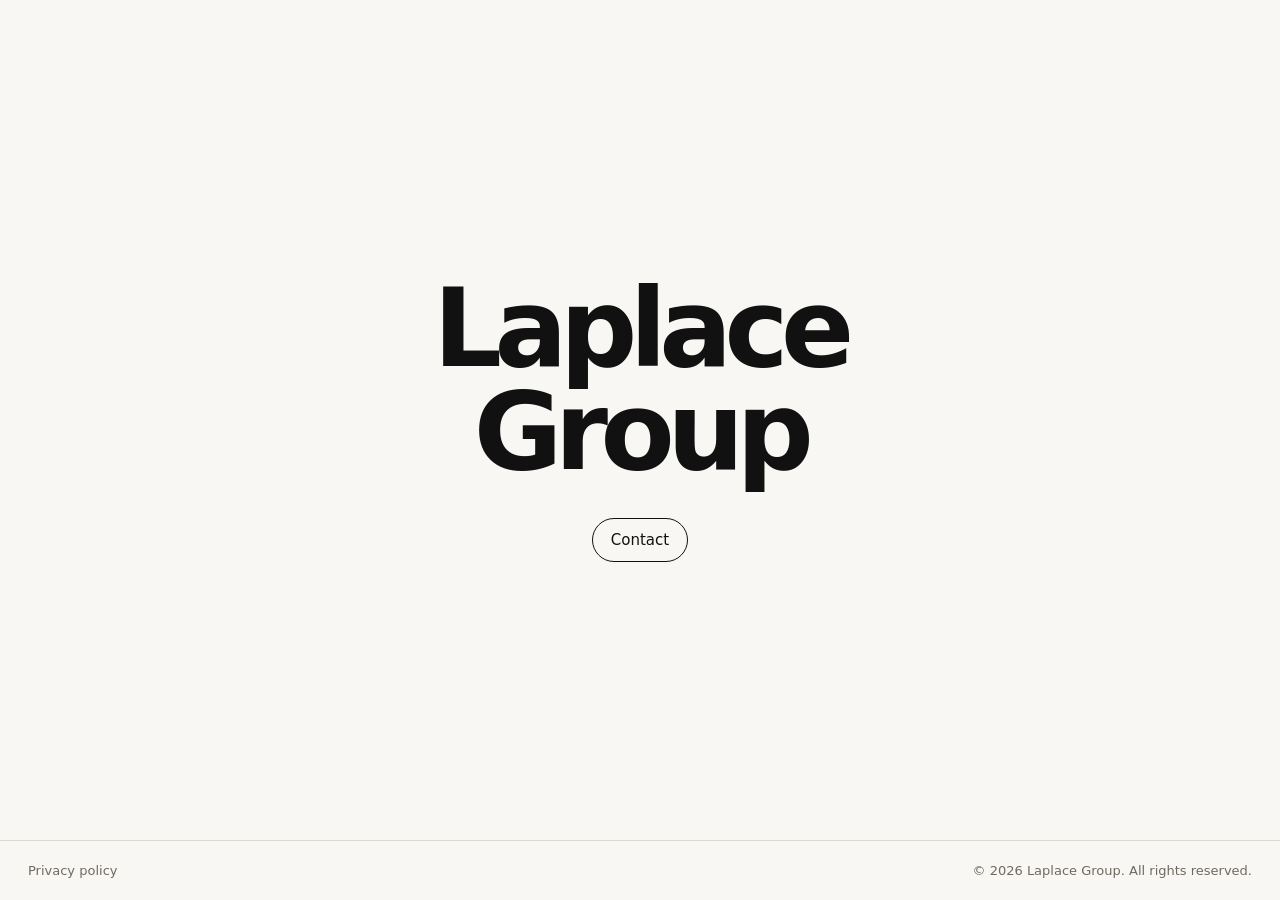
==== index.html @ 6a1b1ec4 "Publish Laplace Group static site" ====
<!doctype html>
<html lang="en">
  <head>
    <meta charset="utf-8">
    <meta name="viewport" content="width=device-width, initial-scale=1">
    <title>Laplace Group</title>
    <meta name="description" content="Laplace Group.">
    <link rel="canonical" href="https://laplacegroup.io/">
    <link rel="stylesheet" href="/styles.css">
    <meta property="og:title" content="Laplace Group">
    <meta property="og:description" content="Laplace Group.">
    <meta property="og:type" content="website">
    <meta property="og:url" content="https://laplacegroup.io/">
    <meta property="og:site_name" content="Laplace Group">
    <meta property="og:image" content="https://laplacegroup.io/og.png">
    <meta property="og:image:width" content="1730">
    <meta property="og:image:height" content="909">
    <meta property="og:image:alt" content="Laplace Group">
    <meta name="twitter:card" content="summary_large_image">
    <meta name="twitter:title" content="Laplace Group">
    <meta name="twitter:description" content="Laplace Group.">
    <meta name="twitter:image" content="https://laplacegroup.io/og.png">
  </head>
  <body>
    <div class="site-shell">
      <main class="landing-main">
        <div class="landing-wrap">
          <h1>Laplace Group</h1>
          <a class="contact-link" href="mailto:hello@laplacegroup.io">Contact</a>
        </div>
      </main>

      <footer class="site-footer">
        <a href="/privacy.html">Privacy policy</a>
        <span>© 2026 Laplace Group. All rights reserved.</span>
      </footer>
    </div>
  </body>
</html>
---- styles.css ----
:root {
  --bg: #f8f7f3;
  --text: #111111;
  --muted: #6f6a60;
  --line: #ded9ce;
}

* {
  box-sizing: border-box;
}

html {
  background: var(--bg);
}

body {
  margin: 0;
  background: var(--bg);
  color: var(--text);
  font-family: Inter, ui-sans-serif, system-ui, -apple-system,
    BlinkMacSystemFont, "Segoe UI", sans-serif;
}

a {
  color: inherit;
}

.site-shell {
  min-height: 100vh;
  display: flex;
  flex-direction: column;
}

.landing-main {
  flex: 1;
  display: grid;
  place-items: center;
  padding: 48px 24px;
  text-align: center;
}

.landing-wrap {
  max-width: 760px;
}

.landing-wrap h1 {
  margin: 0;
  font-size: clamp(46px, 9vw, 108px);
  font-weight: 650;
  letter-spacing: -0.07em;
  line-height: 0.95;
}

.contact-link {
  margin-top: 34px;
  display: inline-flex;
  align-items: center;
  justify-content: center;
  padding: 12px 18px;
  border: 1px solid var(--text);
  border-radius: 999px;
  font-size: 15px;
  text-decoration: none;
}

.site-footer {
  display: flex;
  flex-wrap: wrap;
  justify-content: space-between;
  gap: 16px;
  padding: 22px 28px;
  border-top: 1px solid var(--line);
  color: var(--muted);
  font-size: 13px;
}

.site-footer a {
  text-decoration: none;
}

.privacy-main {
  width: min(100%, 808px);
  padding: 48px 24px;
  line-height: 1.6;
}

.privacy-main h1 {
  line-height: 1.2;
}

.contact-link:hover,
.site-footer a:hover {
  opacity: 0.7;
}

a:focus-visible {
  outline: 2px solid var(--text);
  outline-offset: 4px;
}

@media (max-width: 520px) {
  .site-footer {
    align-items: flex-start;
    flex-direction: column;
  }
}

@media (prefers-reduced-motion: reduce) {
  * {
    scroll-behavior: auto !important;
  }
}
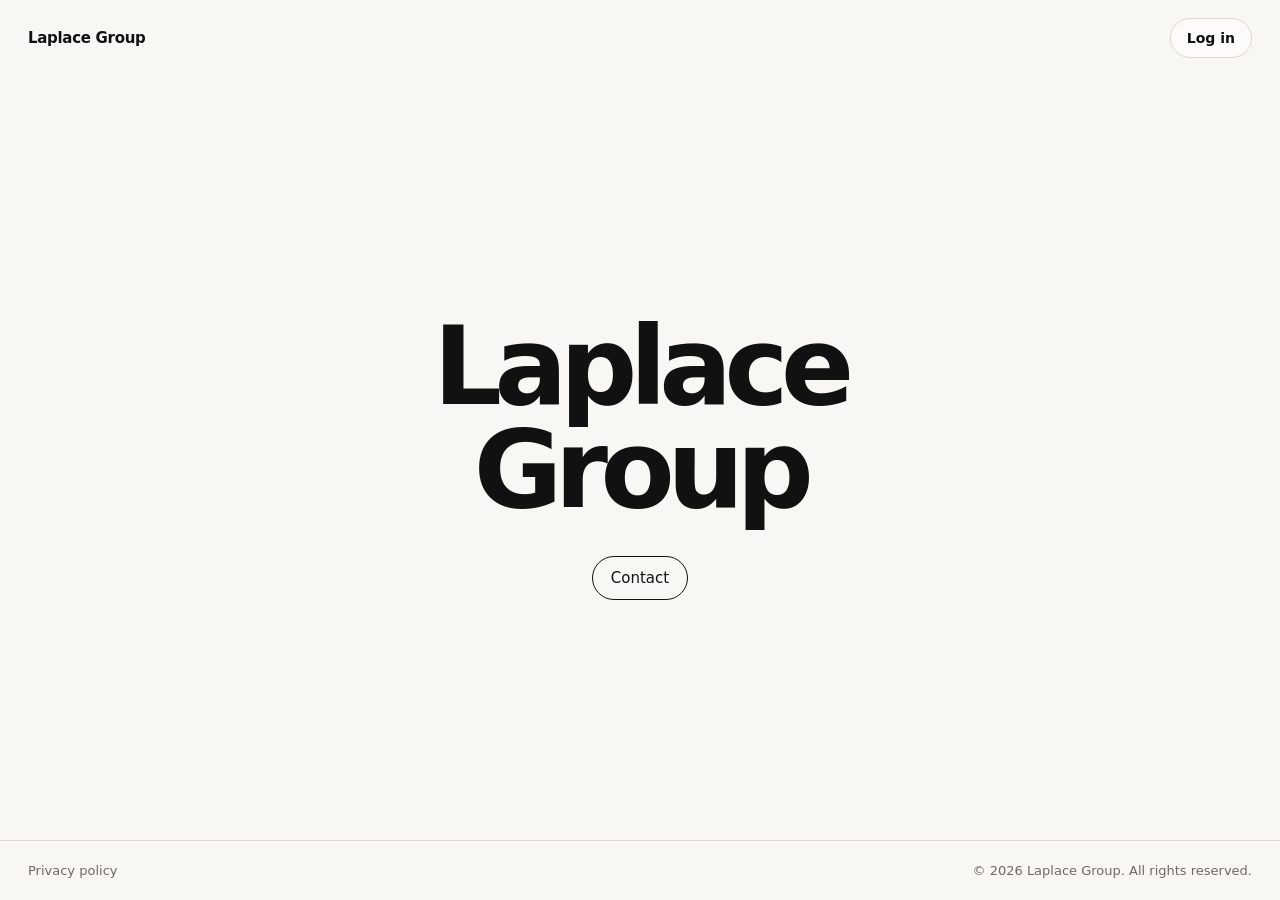
==== commit 87187e2f: "Link public site to admin portal" ====
--- a/index.html
+++ b/index.html
@@ -23,6 +23,11 @@
   </head>
   <body>
     <div class="site-shell">
+      <header class="site-header">
+        <a class="brand-link" href="/" aria-label="Laplace Group home">Laplace Group</a>
+        <a class="login-link" href="https://admin.laplacegroup.io/">Log in</a>
+      </header>
+
       <main class="landing-main">
         <div class="landing-wrap">
           <h1>Laplace Group</h1>
--- a/styles.css
+++ b/styles.css
@@ -29,6 +29,36 @@
   min-height: 100vh;
   display: flex;
   flex-direction: column;
+}
+
+.site-header {
+  min-height: 76px;
+  display: flex;
+  align-items: center;
+  justify-content: space-between;
+  gap: 20px;
+  padding: 18px 28px;
+}
+
+.brand-link {
+  font-size: 15px;
+  font-weight: 650;
+  letter-spacing: -0.02em;
+  text-decoration: none;
+}
+
+.login-link {
+  display: inline-flex;
+  align-items: center;
+  justify-content: center;
+  min-height: 40px;
+  padding: 9px 16px;
+  border: 1px solid var(--line);
+  border-radius: 999px;
+  background: rgba(255, 255, 255, 0.45);
+  font-size: 14px;
+  font-weight: 600;
+  text-decoration: none;
 }
 
 .landing-main {
@@ -89,6 +119,8 @@
 }
 
 .contact-link:hover,
+.brand-link:hover,
+.login-link:hover,
 .site-footer a:hover {
   opacity: 0.7;
 }
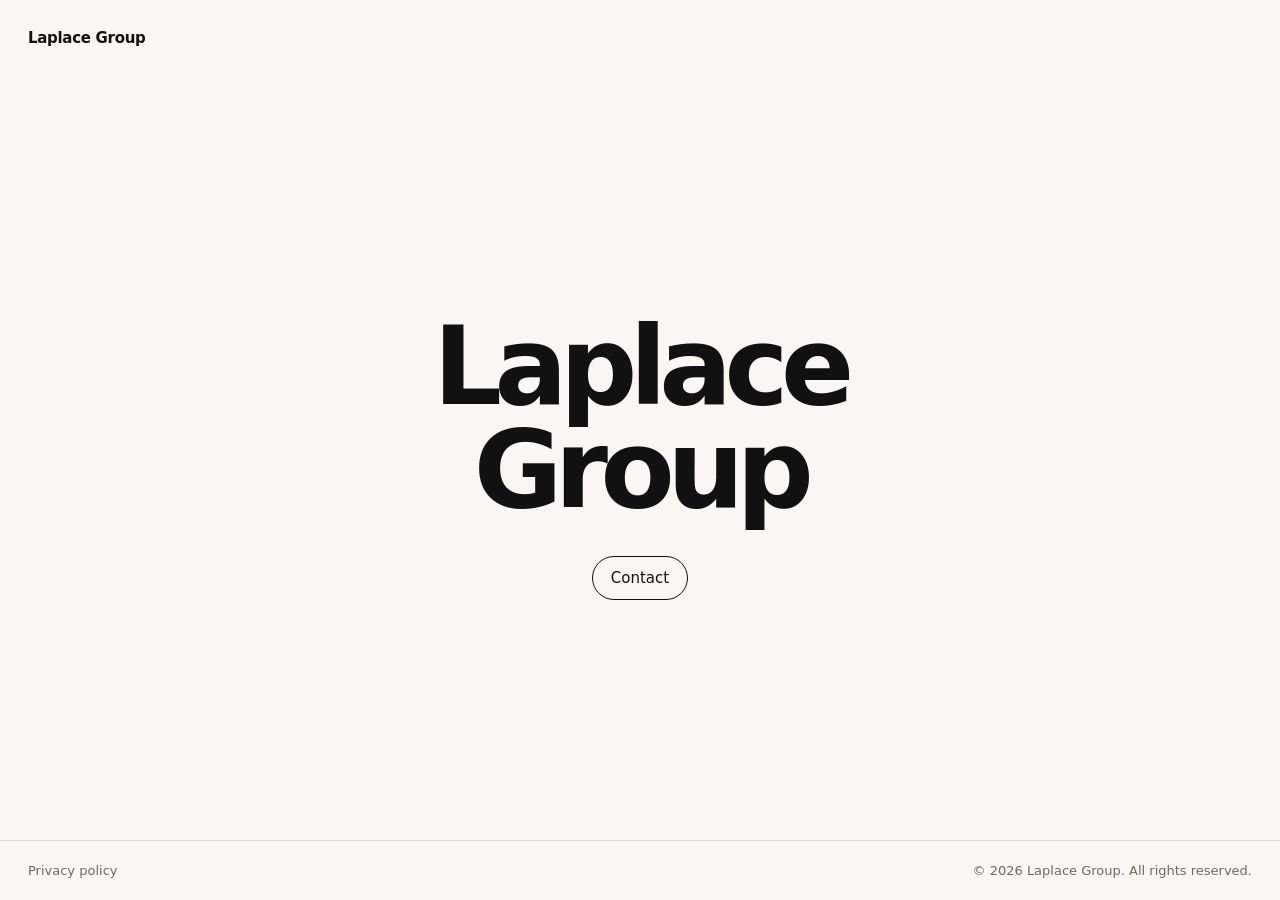
==== commit 9519a272: "Remove login link from landing page" ====
--- a/index.html
+++ b/index.html
@@ -25,7 +25,6 @@
     <div class="site-shell">
       <header class="site-header">
         <a class="brand-link" href="/" aria-label="Laplace Group home">Laplace Group</a>
-        <a class="login-link" href="https://admin.laplacegroup.io/">Log in</a>
       </header>
 
       <main class="landing-main">
--- a/styles.css
+++ b/styles.css
@@ -44,20 +44,6 @@
   font-size: 15px;
   font-weight: 650;
   letter-spacing: -0.02em;
-  text-decoration: none;
-}
-
-.login-link {
-  display: inline-flex;
-  align-items: center;
-  justify-content: center;
-  min-height: 40px;
-  padding: 9px 16px;
-  border: 1px solid var(--line);
-  border-radius: 999px;
-  background: rgba(255, 255, 255, 0.45);
-  font-size: 14px;
-  font-weight: 600;
   text-decoration: none;
 }
 
@@ -120,7 +106,6 @@
 
 .contact-link:hover,
 .brand-link:hover,
-.login-link:hover,
 .site-footer a:hover {
   opacity: 0.7;
 }
